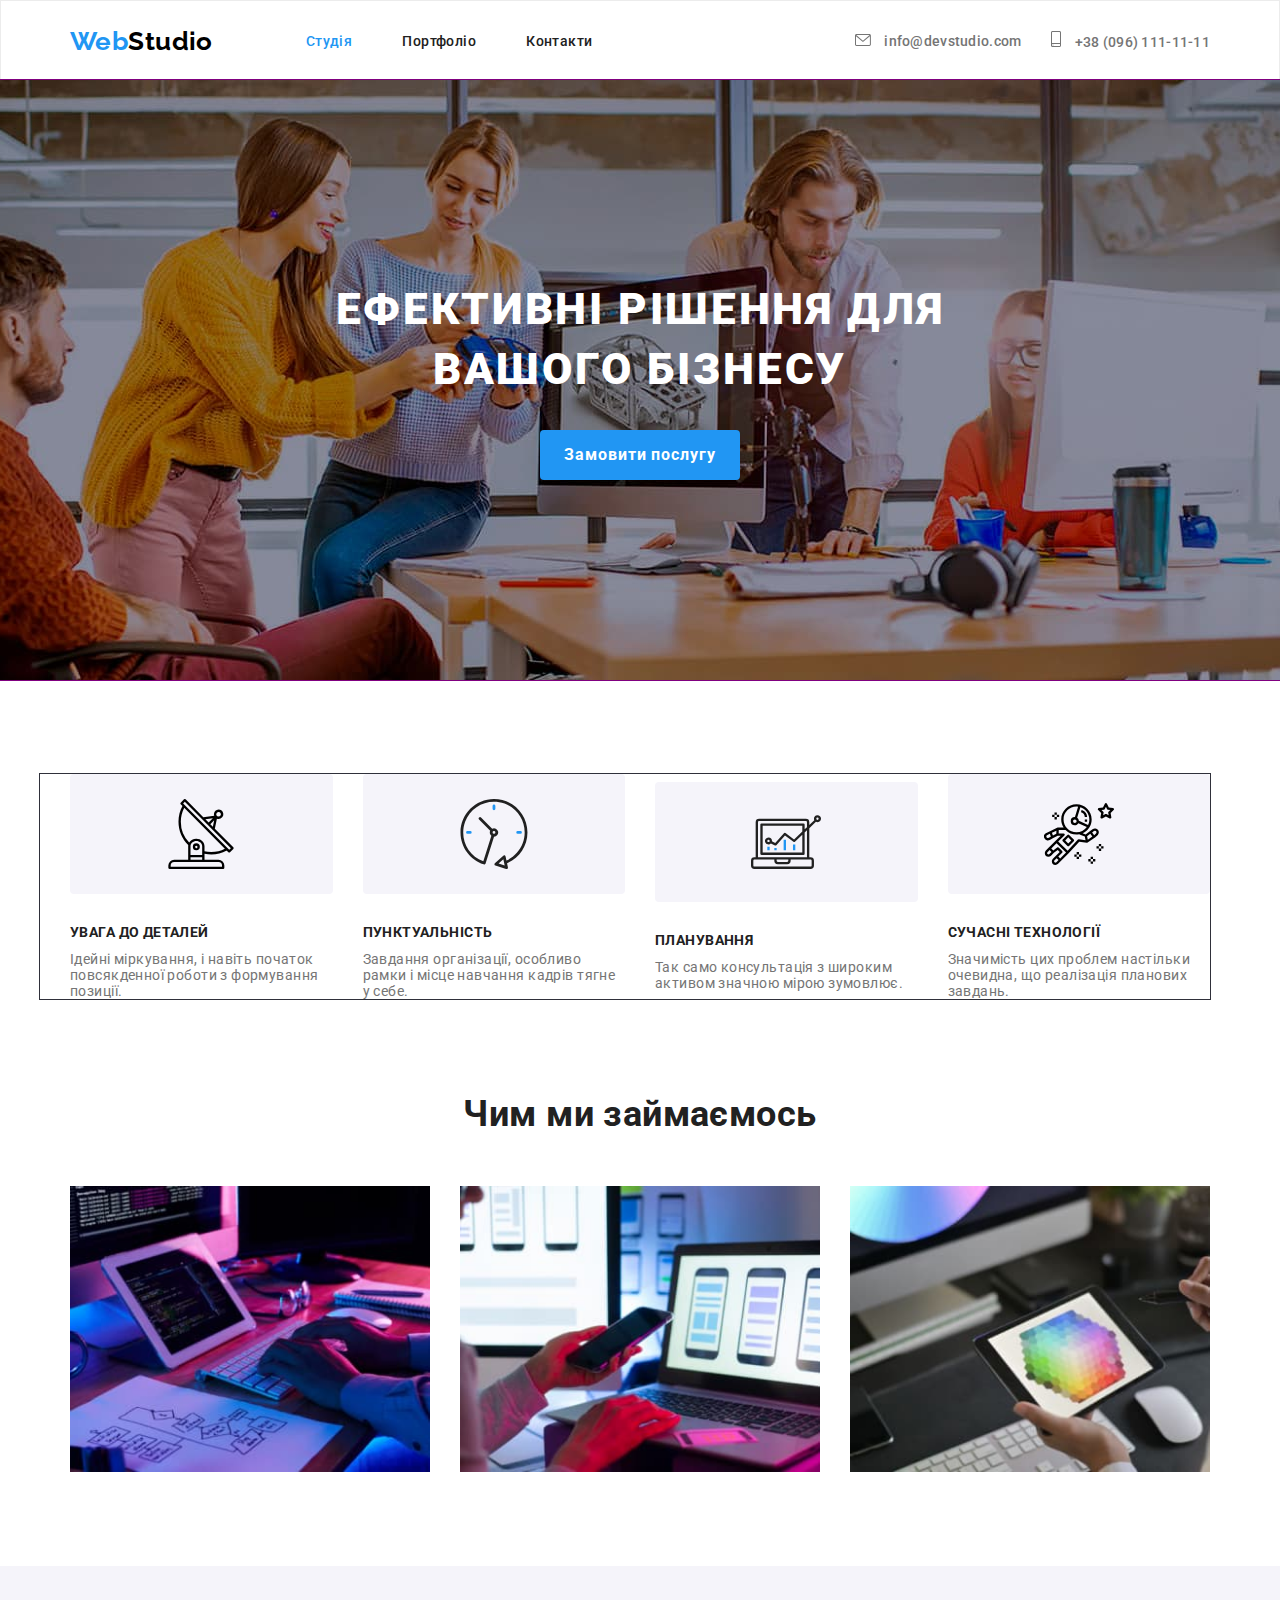
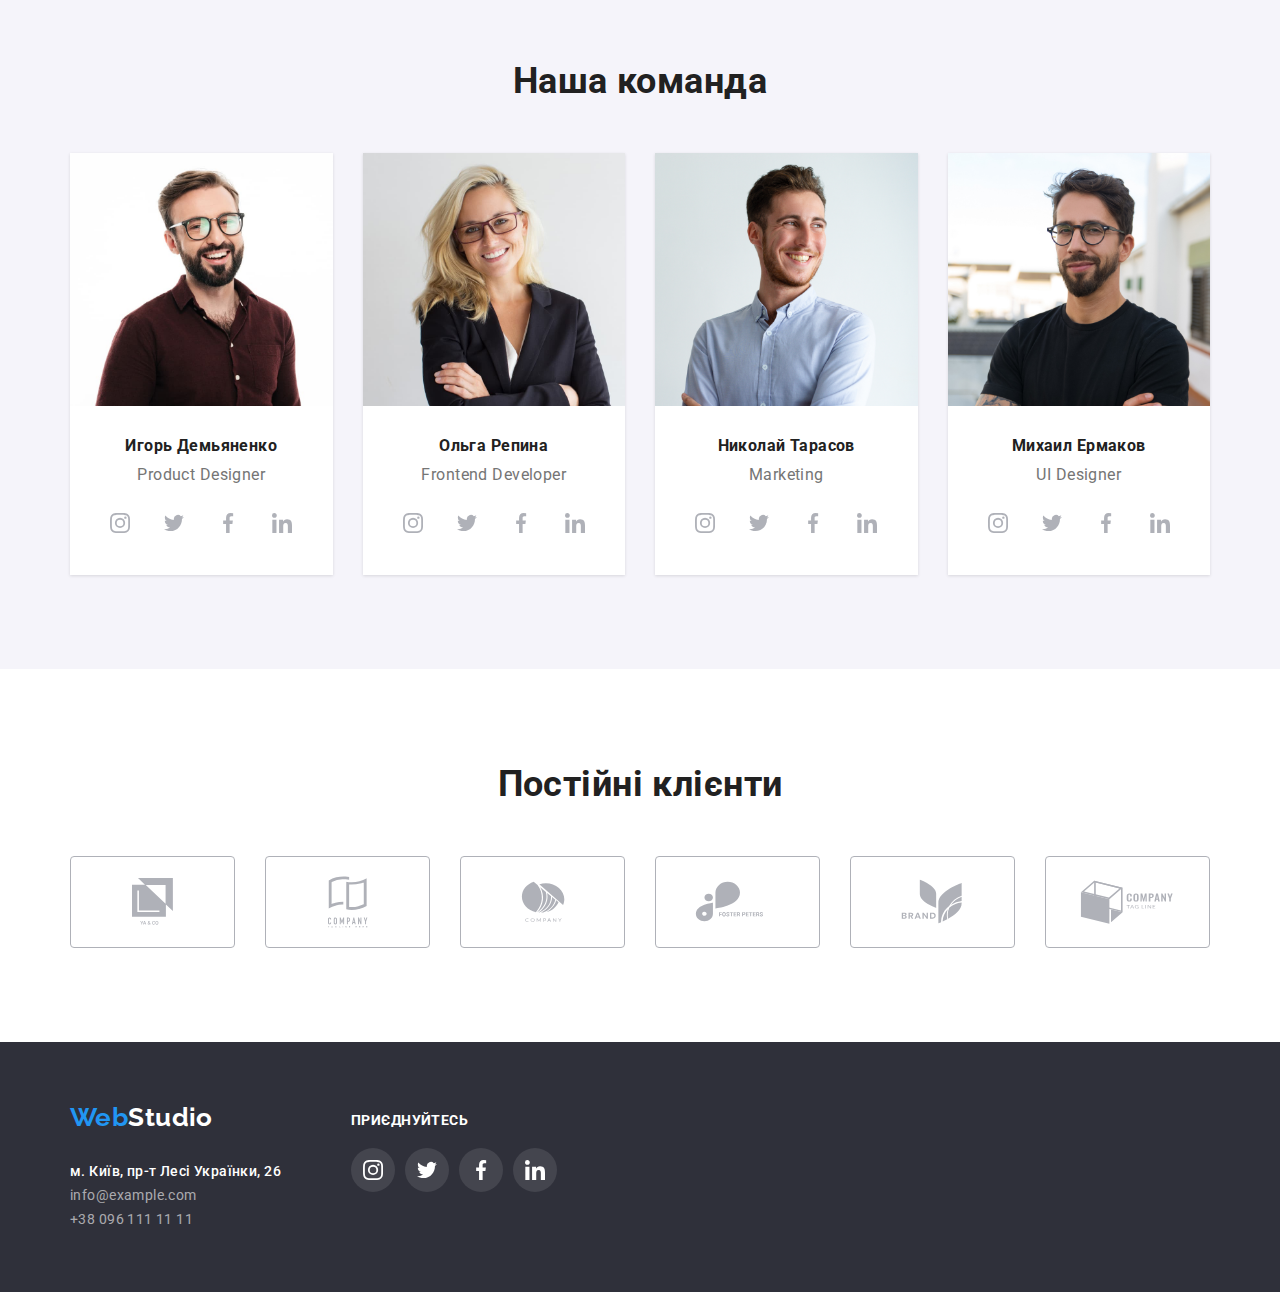
==== index.html @ e9e8ea47 "hover" ====
<!DOCTYPE html>
<html lang="ru">
  <head>
    <link
      rel="stylesheet"
      href="https://cdnjs.cloudflare.com/ajax/libs/modern-normalize/1.0.0/modern-normalize.min.css"
    />
    <link rel="preconnect" href="https://fonts.googleapis.com" />
    <link rel="preconnect" href="https://fonts.gstatic.com" crossorigin />
    <link
      href="https://fonts.googleapis.com/css2?family=Raleway:wght@700&family=Roboto:wght@400;500;700;900&display=swap"
      rel="stylesheet"
    />

    <meta charset="UTF-8" />

    <meta name="viewport" content="width=device-width, initial-scale=1.0" />
    <title>Homework 01</title>
    <link rel="stylesheet" href="./css/styles.css" />
  </head>

  <body class="body">
    <header class="header">
      <section class="container main-nav">
        <h1 class="visually-hidden">Main</h1>
        <div class="header-logo">
          <a href="https://google.com" class="header-logo-link-1"
            ><span class="logo">Web</span><span class="header-logo-link-1">Studio</span></a
          >
        </div>

        <nav class="header-nav">
          <ul class="header-list">
            <li class="header-list-item"><a href="" class="list-item current">Студія</a></li>
            <li class="header-list-item">
              <a href="./portfolio.html" class="list-item">Портфоліо</a>
            </li>
            <li class="header-list-item"><a href="#contacts" class="list-item">Контакти</a></li>
          </ul>
        </nav>

        <ul class="contacts-list">
          <li class="contacts-list-item">
            <a href="info@devstudio.com" class="mail-tel">
              <svg class="icon-envelope" width="16" height="12">
                <use href="./images/icons.svg#envelope"/>
              </svg>
              info@devstudio.com</a
            >
          </li>
          <li class="contacts-list-item">
            <a href="tel:+380961111111" class="mail-tel">
              <svg class="icon-smartphone" width="10" height="16">
                <use href="./images/icons.svg#smartphone"/>
              </svg>

              +38 (096) 111-11-11
            </a>
          </li>
        </ul>
      </section>
    </header>

    <main>
      <section class="section main overlay">
        <div class="container">
          <h1 class="tittle">Ефективні рішення для вашого бізнесу</h1>
          <button type="button" class="button">Замовити послугу</button>
        </div>
      </section>

      <section class="section features">
        <div class="container">
          <ul class="features-list">
            <li class="features-item">
              <div class="features-image">
                <svg class="icon-features" width="70" height="70">
                  <use href="./images/icons.svg#antenna" />
                </svg>
              </div>
              <h3 class="features-subtitle">Увага до деталей</h3>
              <p class="features-text">
                Ідейні міркування, і навіть початок повсякденної роботи з формування позиції.
              </p>
            </li>
            <li class="features-item">
              <div class="features-image">
                <svg class="icon-features" width="70" height="70">
                  <use href="./images/icons.svg#clock" />
                </svg>
              </div>
              <h3 class="features-subtitle">Пунктуальність</h3>
              <p class="features-text">
                Завдання організації, особливо рамки і місце навчання кадрів тягне у себе.
              </p>
            </li>
            <li class="features-item">
              <div class="features-image">
                <svg class="icon-features" width="70" height="70">
                  <use href="./images/icons.svg#diagram" />
                </svg>
              </div>
              <h3 class="features-subtitle">Планування</h3>
              <p class="features-text">
                Так само консультація з широким активом значною мірою зумовлює.
              </p>
            </li>
            <li class="features-item">
              <div class="features-image">
                <svg class="icon-features" width="70" height="70">
                  <use href="./images/icons.svg#astronaut" />
                </svg>
              </div>
              <h3 class="features-subtitle">Сучасні технології</h3>
              <p class="features-text">
                Значимість цих проблем настільки очевидна, що реалізація планових завдань.
              </p>
            </li>
          </ul>
        </div>
      </section>

    
      <section class="section about">
        <div class="container">
          <h2 class="about-title">Чим ми займаємось</h2>
          <ul class="about-list">
            <li class="about-list-item">
              <a href="https://www.pexels.com/photo/animals-sweet-cat-kitty-57416/">
                <img src="./images/photo1.jpg" alt="Печать на клавиатуре" width="370" />
              </a>
            </li>
            <li class="about-list-item">
              <a href="https://www.pexels.com/photo/animals-sweet-cat-kitty-57416/">
                <img src="./images/photo2.jpg" alt="Телефон в руках" width="370" />
              </a>
            </li>
            <li class="about-list-item">
              <a href="https://www.pexels.com/photo/animals-sweet-cat-kitty-57416/">
                <img src="./images/photo3.jpg" alt="Таблица оттенков в руках" width="370" />
              </a>
            </li>
          </ul>
        </div>
      </section>

      <section class="section team">
        <div class="container">
          <h2 class="team-title">Наша команда</h2>
          <ul class="team-list">
            <li class="team-item">
              <article class="team-card">
                <div class="team-thumb">
                  <img src="./images/team1.jpg" alt="Дизайнер" width="270" />
                </div>
                <div class="team-text-box">
                  <h3>Игорь Демьяненко</h3>
                  <p lang="en">Product Designer</p>
                </div>

                <div class="links">
                  <ul class="social-list">
                    <li class="social-list-item">
                      <a href="" class="icon-link">
                        <svg class="icon" width="20" height="20">
                          <use href="./images/icons.svg#instagram" />
                        </svg>
                      </a>
                    </li>

                    <li class="social-list-item">
                      <a href="" class="icon-link">
                        <svg class="icon" width="20" height="20">
                          <use href="./images/icons.svg#twitter" />
                        </svg>
                      </a>
                    </li>

                    <li class="social-list-item">
                      <a href="" class="icon-link">
                        <svg class="icon" width="20" height="20">
                          <use href="./images/icons.svg#facebook" />
                        </svg>
                      </a>
                    </li>

                    <li class="social-list-item">
                      <a href="" class="icon-link">
                        <svg class="icon" width="20" height="20">
                          <use href="./images/icons.svg#linkedin" />
                        </svg>
                      </a>
                    </li>
                  </ul>
                </div>
              </article>
            </li>
            <li class="team-item">
              <article class="team-card">
                <div class="team-thumb">
                  <img src="./images/team2.jpg" alt="Розработчик" width="270" />
                </div>
                <div class="team-text-box">
                  <h3>Ольга Репина</h3>
                  <p lang="en">Frontend Developer</p>
                </div>
                 <div class="links">
                  <ul class="social-list">
                    <li class="social-list-item">
                      <a href="" class="icon-link">
                        <svg class="icon" width="20" height="20">
                          <use href="./images/icons.svg#instagram" />
                        </svg>
                      </a>
                    </li>

                    <li class="social-list-item">
                      <a href="" class="icon-link">
                        <svg class="icon" width="20" height="20">
                          <use href="./images/icons.svg#twitter" />
                        </svg>
                      </a>
                    </li>

                    <li class="social-list-item">
                      <a href="" class="icon-link">
                        <svg class="icon" width="20" height="20">
                          <use href="./images/icons.svg#facebook" />
                        </svg>
                      </a>
                    </li>

                    <li class="social-list-item">
                      <a href="" class="icon-link">
                        <svg class="icon" width="20" height="20">
                          <use href="./images/icons.svg#linkedin" />
                        </svg>
                      </a>
                    </li>
                  </ul>
                </div>
              </article>
            </li>

            <li class="team-item">
              <article class="team-card">
                <div class="team-thumb">
                  <img src="./images/team3.jpg" alt="Маркетолог" width="270" />
                </div>
                <div class="team-text-box">
                  <h3>Николай Тарасов</h3>
                  <p lang="en">Marketing</p>
                </div>
                 <div class="links">
                  <ul class="social-list">
                    <li class="social-list-item">
                      <a href="" class="icon-link">
                        <svg class="icon" width="20" height="20">
                          <use href="./images/icons.svg#instagram" />
                        </svg>
                      </a>
                    </li>

                    <li class="social-list-item">
                      <a href="" class="icon-link">
                        <svg class="icon" width="20" height="20">
                          <use href="./images/icons.svg#twitter" />
                        </svg>
                      </a>
                    </li>

                    <li class="social-list-item">
                      <a href="" class="icon-link">
                        <svg class="icon" width="20" height="20">
                          <use href="./images/icons.svg#facebook" />
                        </svg>
                      </a>
                    </li>

                    <li class="social-list-item">
                      <a href="" class="icon-link">
                        <svg class="icon" width="20" height="20">
                          <use href="./images/icons.svg#linkedin" />
                        </svg>
                      </a>
                    </li>
                  </ul>
                </div>
              </article>
            </li>

            <li class="team-item">
              <article class="team-card">
                <div class="team-thumb">
                  <img src="./images/team4.jpg" alt="Дизайнер" width="270" />
                </div>
                <div class="team-text-box">
                  <h3>Михаил Ермаков</h3>
                  <p lang="en">UI Designer</p>
                </div>
               <div class="links">
                  <ul class="social-list">
                    <li class="social-list-item">
                      <a href="" class="icon-link">
                        <svg class="icon" width="20" height="20">
                          <use href="./images/icons.svg#instagram" />
                        </svg>
                      </a>
                    </li>

                    <li class="social-list-item">
                      <a href="" class="icon-link">
                        <svg class="icon" width="20" height="20">
                          <use href="./images/icons.svg#twitter" />
                        </svg>
                      </a>
                    </li>

                    <li class="social-list-item">
                      <a href="" class="icon-link">
                        <svg class="icon" width="20" height="20">
                          <use href="./images/icons.svg#facebook" />
                        </svg>
                      </a>
                    </li>

                    <li class="social-list-item">
                      <a href="" class="icon-link">
                        <svg class="icon" width="20" height="20">
                          <use href="./images/icons.svg#linkedin" />
                        </svg>
                      </a>
                    </li>
                  </ul>
                </div>
              </article>
            </li>
          </ul>
        </div>
      </section>

      <section class="section">
        <div class="container">
          <h4 class="clients-title">Постійні клієнти</h4>
          <ul class="clients-list">
            <li class="clients-item">
              <a href="" class="clients-link">
                <svg class="icon-clients" width="41" height="47">
                  <use href="./images/icons.svg#group1"/>
                </svg>
              </a>
            </li>

            <li class="clients-item">
              <a href="" class="clients-link">
                <svg class="icon-clients" width="40" height="52">
                  <use href="./images/icons.svg#group2" />
                </svg>
              </a>
            </li>
            <li class="clients-item">
              <a href="" class="clients-link">
                <svg class="icon-clients" width="44" height="41">
                  <use href="./images/icons.svg#group3"/>
                </svg>
              </a>
            </li>
            <li class="clients-item">
              <a href="" class="clients-link">
                <svg class="icon-clients" width="85" height="41">
                  <use href="./images/icons.svg#group4"/>
                </svg>
              </a>
            </li>
            <li class="clients-item">
              <a href="" class="clients-link">
                <svg class="icon-clients" width="62" height="45">
                  <use href="./images/icons.svg#group5" />
                </svg>
              </a>
            </li>
            <li class="clients-item">
              <a href="" class="clients-link">
                <svg class="icon-clients" width="94" height="44">
                  <use href="./images/icons.svg#group6"/>
                </svg>
              </a>
            </li>
          </ul>
        </div>
      </section>
    </main>

    <!------------------------------------ Footer ------------------------>
    <footer id="contacts" class="footer">
      <div class="container footer-section">
        <div class="logo-adress">
          <div class="footer-logo">
            <a href="https://google.com" class="footer-logo-link-1"
              ><span class="logo">Web</span><span class="footer-logo-link-1">Studio</span></a
            >
          </div>

          <address class="adress">
            <ul class="adress-list">
              <li>
                <a href="" class="adress-list-item-place">м. Київ, пр-т Лесі Українки, 26</a>
              </li>
              <li><a href="mailto:mango@mail.pig" class="adress-list-mail">info@example.com</a></li>
              <li><a href="tel:+1112223344" class="adress-list-tel">+38 096 111 11 11</a></li>
            </ul>
          </address>
        </div>

        <div class="footer-social-links">
          <p class="footer-subtitle">Приєднуйтесь</p>
          <ul class="footer-list">
            <li class="footer-list-item">
              <a href="" class="footer-icon-link">
                <svg class="footer-icon" width="20" height="20">
                  <use href="./images/icons.svg#instagram" />
                </svg>
              </a>
            </li>
            <li class="footer-list-item">
              <a href="" class="footer-icon-link">
                <svg class="footer-icon" width="20" height="20">
                  <use href="./images/icons.svg#twitter" />
                </svg>
              </a>
            </li>
            <li class="footer-list-item">
              <a href="" class="footer-icon-link">
                <svg class="footer-icon" width="20" height="20">
                  <use href="./images/icons.svg#facebook" />
                </svg>
              </a>
            </li>
            <li class="footer-list-item">
              <a href="" class="footer-icon-link">
                <svg class="footer-icon" width="20" height="20">
                  <use href="./images/icons.svg#linkedin"/>
                </svg>
              </a>
            </li>
          </ul>
        </div>
      </div>
    </footer>
     <script src="./js/modal.js"></script>
  </body>
</html>
---- css/styles.css ----
:root {
  --primary-text-color: rgb(33, 33, 33);
  --accent-color: rgba(33, 150, 243, 1);
  --icon-color: rgba(175, 177, 184, 1);
}

body {
  max-width: 1600px;
  font-family: 'Roboto', sans-serif;
  font-weight: 500;
  font-style: normal;
  font-size: 14px;
  color: var(--primary-text-color);
  background-color: rgba(255, 255, 255, 1);
  letter-spacing: 0.03em;
}

ul {
  list-style: none;
  padding-inline-start: 0px;
  margin-block-start: 0em;
  margin-block-end: 0em;
}

img {
  display: block; /* чтоб у картинки убрался маржин боттом */
  max-width: 100%; /* чтоб картинка не расширялась больше чем нужно */
}

h1,
h2,
h3,
h4,
p {
  margin: 0;
}

.visually-hidden {
  position: absolute;
  width: 1px;
  height: 1px;
  margin: -1px;
  border: 0;
  padding: 0;
  white-space: nowrap;
  clip-path: inset(100%);
  clip: rect(0 0 0 0);
  overflow: hidden;
}
/* Контейнер */

.container {
  margin: 0 auto; /*будет по центру */
  max-width: 1170px; /*ширина контейнера 1200 но отнимаем паддинги 15+15 (1200-30=1170) */
  padding-left: 15px;
  padding-right: 15px;
  /* padding: 15px делает репета и тогда ставит ширину видз 1200рх*/
}

.section {
  padding-top: 94px;
  padding-bottom: 94px;
}

/*шапка*/

.header {
  max-width: 100%;
  height: 80px;
  border: 1px solid rgba(236, 236, 236, 1);
}

/* main-nav */

.main-nav {
  display: flex;
  align-items: center;
}

.header-list {
  display: flex; /*ok */
  align-items: center;
  width: 281px;
  height: 16px;
  margin-left: 93px; /*ok*/
  margin-top: 32px;
  margin-bottom: 32px;
}

.header-list-item:not(:last-child) {
  margin-right: 50px;
}

.list-item {
  /* у строчных элементов не работает вертикальная геометрияЮ поэтому дисплей блок для ссылок делаем 
    тогда ссылка раздвигает ли и можно паддинг добавить , будет больше площадь куда нажать*/
  display: block;
  padding-top: 10px;
  padding-bottom: 10px;
  /* это необязательно */
  color: rgb(33, 33, 33);
  text-decoration: none;
}

.header-list .list-item.current {
  color: var(--accent-color);
}

.list-item:hover,
.header-list .list-item:focus {
  color: var(--accent-color);
}

.header-logo-link-1 {
  /* width: 145px;
    height: 31px; */
  font-family: 'Raleway', sans-serif;
  font-weight: 700;
  font-style: normal;
  font-size: 26px;
  line-height: 1.17;
  text-decoration: none;
  line-height: 1.17;
  text-decoration: none;
}
.logo {
  color: var(--accent-color);
  color: var(--accent-color);
}

.header-logo-link-1 {
  color: rgba(0, 0, 0, 1);
}

/*------------ICON ---------*/
/* .button{
  display: inline-block;
  align-items: center;
  padding: 10px, 10px;
  background-color: #882626;
  color: antiquewhite;
  text-decoration: none;
cursor: pointer;
}

.button > .icon{
  display: inline-block;
  width: 20px;
  height: 20px;
  margin-right: 10px;
  outline: 1px solid salmon;
  background-image: url(../images/photo1.jpg);
  background-size: contain;
}

.button::before{
  width: 20px;
  height: 20px;
  margin-right: 10px;
  outline: 1px solid salmon;
  background-color: #757575;
  color: aqua
  content: ""; obligatory
  background-image: url(../images/photo1.jpg);
  background-size: contain;


  .list-item::before{  
     display: block; чтоб сделать на всю ширину родителя
       height: 20px;
       content: ""; obligatory

  height: 20px;

}*/

.contacts-list {
  display: flex;
  margin-left: auto; /*прижимает вправо до концф контейнера*/
  align-items: center;
  font-size: 14px;
  font-weight: 500;
  line-height: 1.17;
  letter-spacing: 0.02em;
  text-align: left;
  gap: 30px;
}

.contacts-list-item {
  display: flex;
  text-decoration: none;
  color: rgba(117, 117, 117, 1);
}

.mail-tel {
  color: rgba(117, 117, 117, 1);
  text-decoration: none;
}

.icon-smartphone,
.icon-envelope {
  fill: currentColor;
  margin-right: 10px;
}

.mail-tel:hover,
.mail-tel:focus {
  color: var(--accent-color);
}

.icon-smartphone:hover,
.icon-smartphone:focus,
.icon-envelope:hover,
.icon-envelope:focus {
  fill: var(--accent-color);
}

/* Приклад ::before 
.tel::before {
  display: block;
  height: 16px;
  width: 10px;
  content: '';
  background-image: url(../images/smartphone.png);
  background-repeat: no-repeat;
} */

/*Перший блок*/

.main {
  padding-top: 200px;
  padding-bottom: 200px;
  background-color: rgba(47, 48, 58, 1);
}

.overlay {
  max-width: 1600px;
  min-height: 600px;
  outline: 1px solid purple;
  margin-left: auto;
  margin-right: auto;
  background-color: #c4c4c4;
  background-image: rgba(47, 48, 58, 0.4);
  background-image: linear-gradient(to right, rgba(0, 0, 0, 0, 5), rgba(0, 0, 0, 0, 5));
  background-image: url(../images/overlay.jpg);
  background-repeat: no-repeat;
  background-size: cover;
  background-position: center;
}

.tittle {
  width: 696px;
  margin: 0 auto;
  margin-block-start: 0px;
  margin-block-end: 0px;
  margin-bottom: 30px;
  font-size: 44px;
  font-weight: 900;
  text-align: center;
  line-height: 1.36;
  text-transform: uppercase;
  letter-spacing: 0.06em;
  color: rgba(255, 255, 255, 1);
  /* background-color: teal; */
}

.button {
  margin: 0 auto;
  display: block;
  min-width: 200px;
  height: 50px;
  font-family: inherit;
  font-size: 16px;
  line-height: 1.88;
  font-weight: 700;
  letter-spacing: 0.06em;
  background: var(--accent-color);
  color: rgba(255, 255, 255, 1);
  box-shadow: 0px 4px 4px 0px rgba(0, 0, 0, 0.15);
  border: 1px solid transparent;
  cursor: pointer;
  border-radius: 4px;
  /* add padding?
    transparent border not obligatory
    display inline block
    это у нас не ссылка поэтому не нужно инлайн и паддинг */
}

/* .button:hover,
button:focus {
  border-radius: 4px;
} */

/* ----------------------Features----------------------------*/
.icon-vector-ul {
  display: flex;
}

.icon-vector {
  background-color: #2f303a;
  width: 270px;
  height: 120px;
  margin-right: 30px;
  display: flex;
  align-items: center;
  justify-content: center;
}

.icon-svg {
  width: 100%;
  height: 100%;
}

.features {
  padding-bottom: 0;
}

.features-list {
  display: flex;
  flex-wrap: wrap;
  margin-left: -30px;
  justify-content: center;
  align-items: center;
  outline: 1px solid #2f303a;
}

.features-item {
  flex-basis: calc(100% / 4 - 30px);
  margin-left: 30px;
  height: 100%;
}

.features-image {
  background-color: rgba(245, 244, 250, 1);
  display: flex;
  width: 100%;
  height: 120px;
  border-radius: 4px;
  align-items: center;
  justify-content: center;
}

/* .image{
  display: block;
  width: 270px;
  height: 120px;
} */
/* 

/* .features-item::before {
  display: block;
  height: 120px;
  content: '';
  background-image: url(../images/antenna.png); */
/* background-size: contain; */
/* background-repeat: no-repeat;
  background-position: center;
  background-color: rgba(245, 244, 250, 1);
  border-radius: 4px;
}

.features-item:nth-child(2):before {
  /* можна через доп класс задавать свойства */
/* background-image: url(../images/clock.png);
}

.features-item:nth-child(3):before {
  background-image: url(../images/diagram.png);
}

.features-item:nth-child(4):before {
  background-image: url(../images/astronaut.png);
} */

.features-text {
  font-family: Roboto;
  font-size: 14px;
  font-weight: 400;
  color: rgba(117, 117, 117, 1);
}

.features-subtitle {
  margin-top: 30px;
  margin-bottom: 10px;
  font-family: Roboto;
  font-size: 14px;
  font-weight: 700;
  line-height: 1.2;
  text-transform: uppercase;
}

/*About*/

.about-title,
.team-title,
.clients-title {
  font-size: 36px;
  font-weight: 700;
  line-height: 1.2;
  text-align: center;
  margin: 0;
  margin-bottom: 50px;
}

.about-list {
  display: flex;
  flex-wrap: wrap;
  margin-left: -30px;
}

.about-list-item {
  flex-basis: calc(100% / 3 - 30px);
  margin-left: 30px;
}

/* Варіант: .about-list-item:not(:last-child) {
    margin-right: 30px;
  } */

/*-------------------------Team---------------------------*/

.team {
  background-color: #f5f4fa;
}

.team-list {
  margin: 0; /*reset */
  padding: 0;
  display: flex;
  flex-wrap: wrap;
  margin-left: -30px;
  margin-top: -30px;
}

.team-list > .team-item {
  margin: 0; /*reset */
  padding: 0;
  flex-basis: calc(100% / 4 - 30px);
  margin-left: 30px;
  margin-top: 30px;
  background-color: #ffffff;
  /* border-bottom: 1px solid rgba(238, 238, 238, 1);
  border-bottom-radius: 0px, 0px, 4px, 4px; */
  box-shadow: 0px 2px 1px 0px #00000033;
  box-shadow: 0px 1px 1px 0px #00000024;
  box-shadow: 0px 1px 3px 0px #0000001f;
}

.team-text-box {
  padding-top: 30px;
  padding-bottom: 16px;
}

.team-text-box > p {
  font-weight: 400;
  font-size: 16px;
  line-height: 1.2;
  text-align: center;
  color: #757575;
  margin-block-end: 0;
  margin-block-start: 0;
}

.team-text-box > h3 {
  /* padding-top: 30px; */
  margin-block-end: 0;
  margin-block-start: 0;
  margin-bottom: 10px;
  font-size: 16px;
  line-height: 1.2;
  text-align: center;
  color: #212121;
}

/* ---------------------Social icons____ */
.social-list {
  display: flex;
  justify-content: center;
  margin-bottom: 30px;
}

.social-list-item {
  width: 44px;
  height: 44px;
  display: flex;
  margin-left: 10px;
}

.social-list-item:nth-child(1) {
  margin-left: 0;
}

.icon-link {
  padding: 0;
  border: none;
  width: 100%;
  height: 100%;
  background-color: rgba(255, 255, 255, 1);
  color: rgba(
    175,
    177,
    184,
    1
  ); /*задаем цвет чтоб задать потом киррент колир тогда ховер будет легко поставить */
  border-radius: 50%;
  display: flex;
  justify-content: center;
  align-items: center;
}

.icon {
  fill: currentColor;
}

.icon-link:hover,
.icon-link:focus {
  background-color: var(--accent-color);
  color: rgba(255, 255, 255, 1);
}

/* -------------Clients-------------------------- */

.clients-list {
  display: flex;
  flex-wrap: wrap;
  justify-content: center;
  margin: 0;
  margin-right: -30px;
  margin-top: -30px;
}

.clients-item {
  margin: 0;
  flex-basis: calc(100% / 6 - 30px);
  margin-right: 30px;
  margin-top: 30px;
  height: 92px;
}

.clients-link {
  padding: 0;
  width: 100%;
  height: 100%;
  display: flex;
  justify-content: center;
  align-items: center;
  border: 1px solid var(--icon-color);
  border-radius: 4px;
  color: var(--icon-color);
}

.icon-clients {
  fill: currentColor;
}

.clients-link:hover,
.clients-link:focus {
  border: 1px solid var(--accent-color);
}

.clients-link:hover .icon-clients,
.clients-link:focus .icon-clients {
  fill: var(--accent-color);
}

/* ---------------Footer------------------ */

.footer {
  padding-top: 60px;
  padding-bottom: 60px;
  background: #2f303a;
}

.footer-section {
  display: flex;
}

.logo-adress {
  display: block;
}
.footer-logo {
  margin-bottom: 28px;
}

.footer-logo-link-1 {
  width: 145px;
  height: 31px;
  font-family: 'Raleway', sans-serif;
  font-weight: 700;
  font-style: normal;
  font-size: 26px;
  line-height: 1.17;
}
.logo {
  color: var(--accent-color);
}

.footer-logo-link-1 {
  color: #ffffff;
  text-decoration: none;
}

.adress-list {
  margin-top: 28px;
  line-height: 1.7;
  font-style: normal;
}

.adress-list-mail,
.adress-list-tel {
  font-weight: 400;
  line-height: 1.7;
  letter-spacing: 0.03em;
  text-align: left;
  text-decoration: none;
  color: rgb(255, 255, 255, 0.6);
}

.adress-list-mail {
  padding-bottom: 12px;
}

.adress-list-item-place {
  color: #ffffff;
  padding-bottom: 12px;
  text-decoration: none;
  gap: 12px;
}

/*--------footer-list -------------------------------*/

.footer-social-links {
  margin-top: 10px;
  margin-left: 70px;
}

.footer-list {
  display: flex;
  justify-content: center;
  margin: 0;
}
.footer-subtitle {
  margin-bottom: 20px;
  font-weight: 700;
  font-size: 14px;
  line-height: 1.17;
  text-transform: uppercase;
  color: rgba(255, 255, 255, 1);
}

.footer-list-item {
  display: flex;
  margin-left: 10px;
  width: 44px;
  height: 44px;
}

.footer-list-item:nth-child(1) {
  margin: 0;
}

.footer-icon-link {
  padding: 0;
  border: none;
  display: flex;
  width: 100%;
  height: 100%;
  background: rgba(255, 255, 255, 0.1);
  border-radius: 50%;
  justify-content: center;
  align-items: center;
  color: rgba(255, 255, 255, 1);
}

.footer-icon {
  fill: currentColor;
}

.footer-icon-link:hover,
.footer-icon-link:focus {
  background-color: var(--accent-color);
}

/*------------------------------------------------------------ Portfolio -------------------------------*/

/* Button section */
.button-list {
  display: flex;
  /* margin-top: 94px; */
  justify-content: center;
  gap: 8px;
  margin-bottom: 34px;
}

.button-list-item {
  height: 38px;
  border-radius: 4px;
  background: var(--accent-color);
  font-family: inherit;
  font-size: 16px;
  line-height: 1.63;
  text-align: center;
  letter-spacing: 0.03em;
  background-color: #f5f4fa;
  border: 1px solid rgba(238, 238, 238, 1);
  border-radius: 4px;
}

.button-list-item:hover,
.button-list-item:focus {
  background-color: var(--accent-color);
  color: rgba(255, 255, 255, 1);
}

/* Portfolio List Section */

.portfolio {
  border: 1px solid rgba(238, 238, 238, 1);
  /* margin-left: -30px; */
}

.card-set {
  margin: 0; /*reset */
  padding: 0;
  display: flex;
  flex-wrap: wrap;
  /* justify-content: space-between;  */
  /* margin-right: 0px; */
  margin-left: -30px;
  margin-top: -30px;
}

.card-set > .card-set-item {
  margin: 0; /*reset */
  padding: 0;
  flex-basis: calc(100% / 3 - 30px);
  /*тоже самое что и ширина , хотим 3 колонки чтоб всега было */
  margin-left: 30px;
  margin-top: 30px;
  border-bottom: 1px solid rgba(238, 238, 238, 1);
}

.card-thumb {
  position: relative;
}

.card-thumb::before {
  display: inline-block;
  position: absolute;
  content: '';
  width: 100%;
  height: 100%;
  background-color: rgba(33, 150, 243, 0.9);
  opacity: 0;
}

.card-thumb:hover::before {
  /*При ховере сюда возьми его бивор и примени стили */
  opacity: 1;
  cursor: pointer;
}

.text-description {
  position: absolute;
  top: 50%;
  left: 50%;
  transform: translate(-50%, -50%);
  color: #ffffff;
  /* outline: 2px solid sandybrown; */
  opacity: 0;
  font-size: 18px;
  width: 322px;
  line-height: 1.56;
  font-weight: 400;
}

.card-thumb:hover .text-description {
  opacity: 1;
}
/* .card-set-item:hover .card-thumb{
    /* position: absolute; */

/* top: 50%;
    left:50%;
    transform: translate(-50%, -50%);} */

.text-box {
  padding-top: 20px;
  padding-bottom: 20px;
  padding-left: 24px;
  padding-right: 24px;
}

.portfolio-title {
  margin-block-end: 0;
  margin-block-start: 0;
  font-size: 18px;
  font-weight: 700;
  line-height: 2;
  letter-spacing: 0.06em;
  text-align: left;
}

.portfolio-text {
  margin-block-end: 0;
  margin-block-start: 0;
  margin-top: 4px;
  font-size: 16px;
  font-weight: 400;
  line-height: 1.88;
  text-align: left;
  color: rgba(117, 117, 117, 1);
}
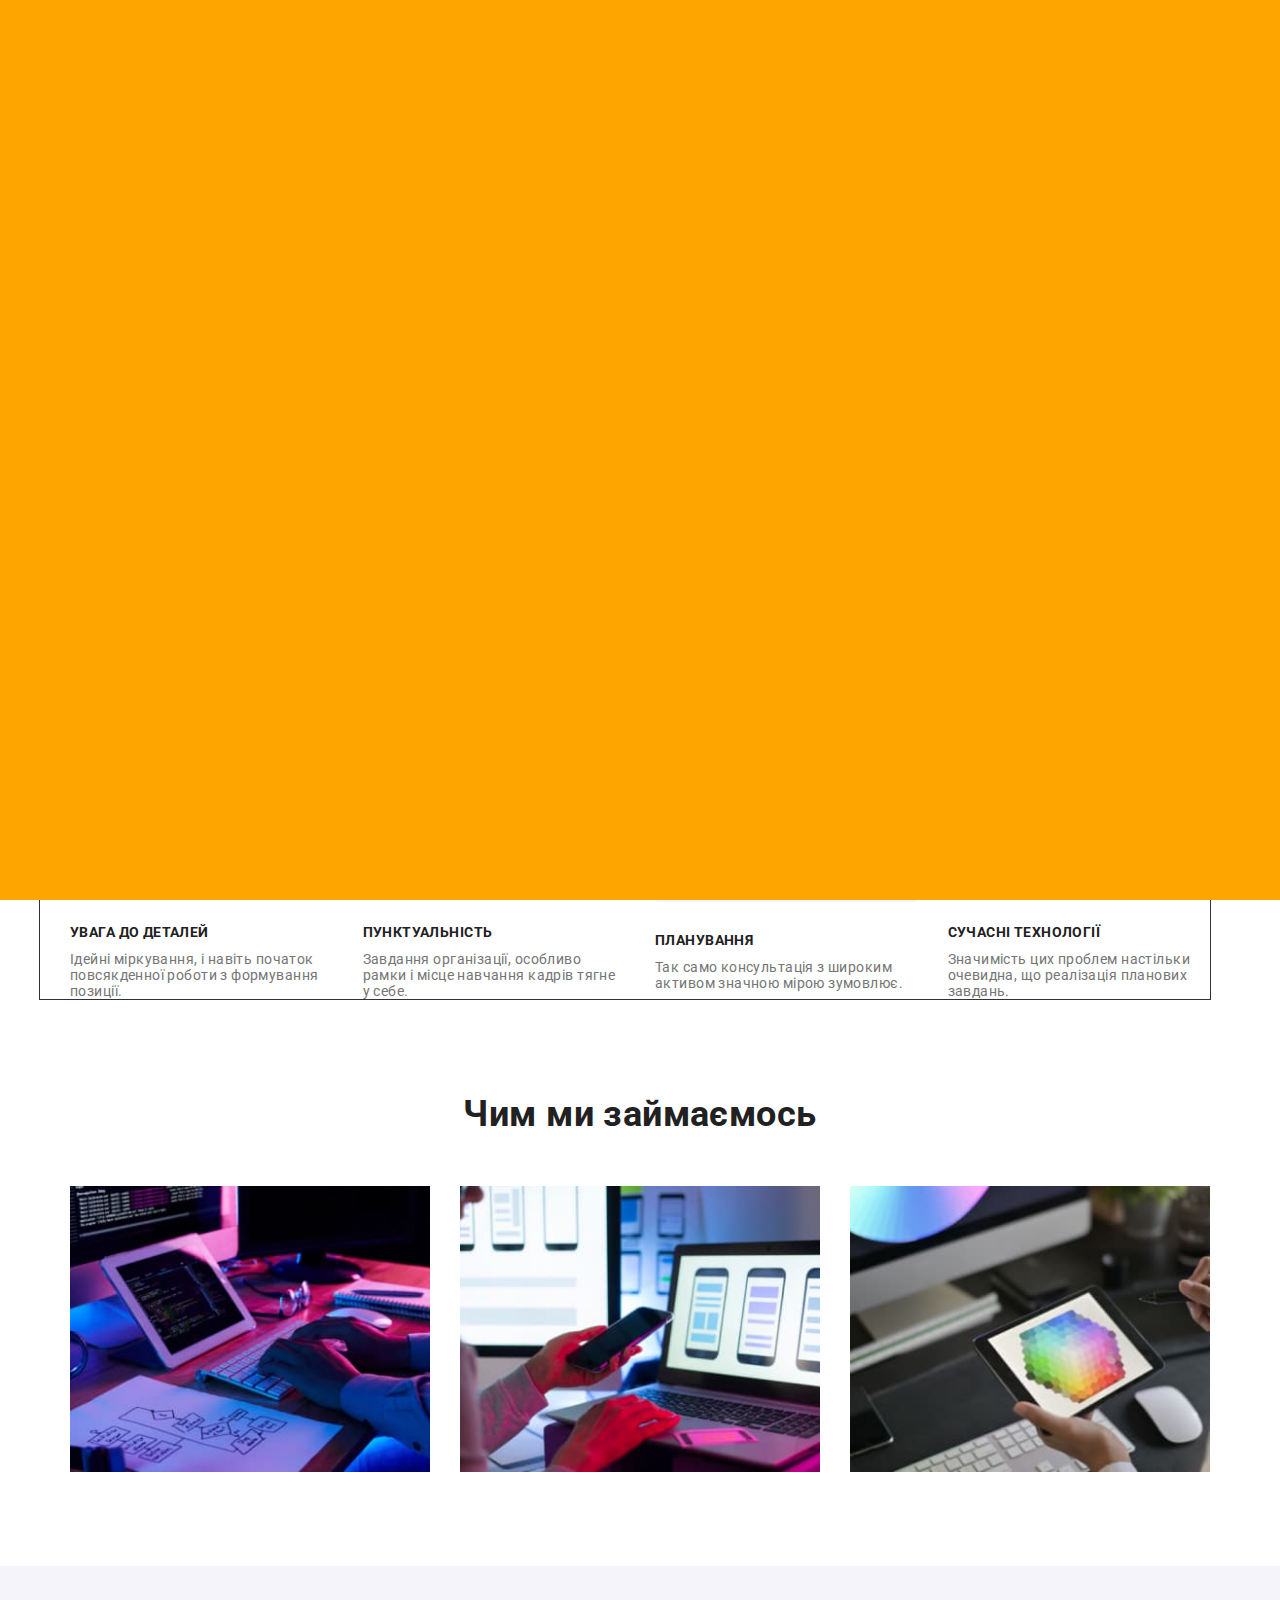
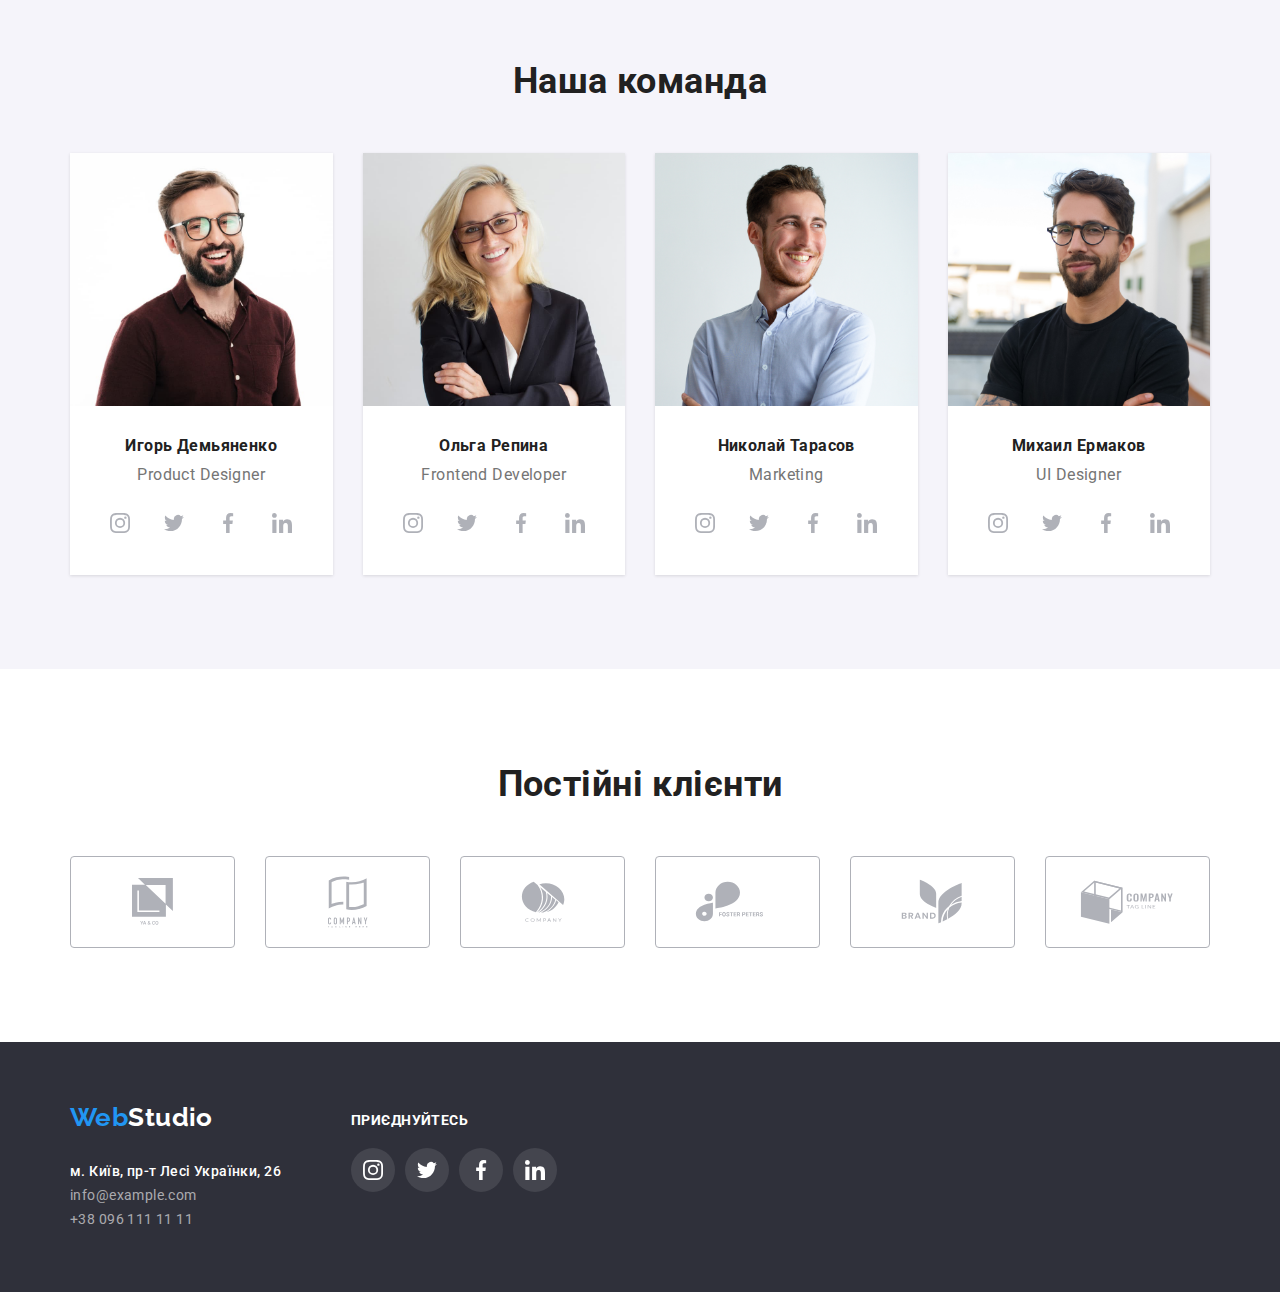
==== commit 23837a3d: "modal" ====
--- a/index.html
+++ b/index.html
@@ -66,6 +66,7 @@
         <div class="container">
           <h1 class="tittle">Ефективні рішення для вашого бізнесу</h1>
           <button type="button" class="button">Замовити послугу</button>
+          <div class="backdrop"></div>
         </div>
       </section>
 
@@ -129,16 +130,20 @@
               <a href="https://www.pexels.com/photo/animals-sweet-cat-kitty-57416/">
                 <img src="./images/photo1.jpg" alt="Печать на клавиатуре" width="370" />
               </a>
+
+              <label class="label">Десктопні додатки</label>
             </li>
             <li class="about-list-item">
               <a href="https://www.pexels.com/photo/animals-sweet-cat-kitty-57416/">
                 <img src="./images/photo2.jpg" alt="Телефон в руках" width="370" />
               </a>
+              <label class="label">Мобільні додатки</label>
             </li>
             <li class="about-list-item">
               <a href="https://www.pexels.com/photo/animals-sweet-cat-kitty-57416/">
                 <img src="./images/photo3.jpg" alt="Таблица оттенков в руках" width="370" />
-              </a>
+                              </a>
+                              <label class="label">Дизайнерські рішення</label>
             </li>
           </ul>
         </div>
--- a/css/styles.css
+++ b/css/styles.css
@@ -85,11 +85,15 @@
   margin-left: 93px; /*ok*/
   margin-top: 32px;
   margin-bottom: 32px;
+
 }
 
 .header-list-item:not(:last-child) {
   margin-right: 50px;
 }
+
+.header-list-item{
+  position: relative;}  
 
 .list-item {
   /* у строчных элементов не работает вертикальная геометрияЮ поэтому дисплей блок для ссылок делаем 
@@ -101,6 +105,24 @@
   color: rgb(33, 33, 33);
   text-decoration: none;
 }
+
+.list-item::after{
+  display: block;
+  position: absolute;
+  content: "";
+  width: 100%;
+  height: 4px;
+  background-color: var(--accent-color);
+  border-radius: 4px;
+  bottom: 0;
+  opacity: 0;
+  }
+
+  .list-item:hover::after{
+
+      opacity: 1;
+  }
+
 
 .header-list .list-item.current {
   color: var(--accent-color);
@@ -291,6 +313,17 @@
   border-radius: 4px;
 } */
 
+
+.backdrop{
+  position:fixed;
+top: 0;
+left: 0;
+width: 100%;
+height: 100%;
+background-color: orange;
+}
+
+
 /* ----------------------Features----------------------------*/
 .icon-vector-ul {
   display: flex;
@@ -411,7 +444,42 @@
 .about-list-item {
   flex-basis: calc(100% / 3 - 30px);
   margin-left: 30px;
-}
+    position: relative;
+}
+
+.about-list-item::before {
+  display: inline-block;
+  position: absolute;
+  content: '';
+  width: 100%;
+  height: 70px;
+  background-color: rgba(47, 48, 58, 0.8);
+  bottom: 0;
+  opacity: 0;
+}
+.about-list-item:hover::before {
+  opacity: 1;
+}
+
+.label{
+
+position: absolute;
+display: flex;
+font-size: 14px;
+font-weight: 700;
+line-height: 1.17;
+text-transform: uppercase;
+text-align: center;
+color: rgba(255, 255, 255, 1);
+
+bottom: 27px;
+opacity: 0;
+}
+
+.about-list-item:hover .label{
+opacity: 1;
+}
+
 
 /* Варіант: .about-list-item:not(:last-child) {
     margin-right: 30px;
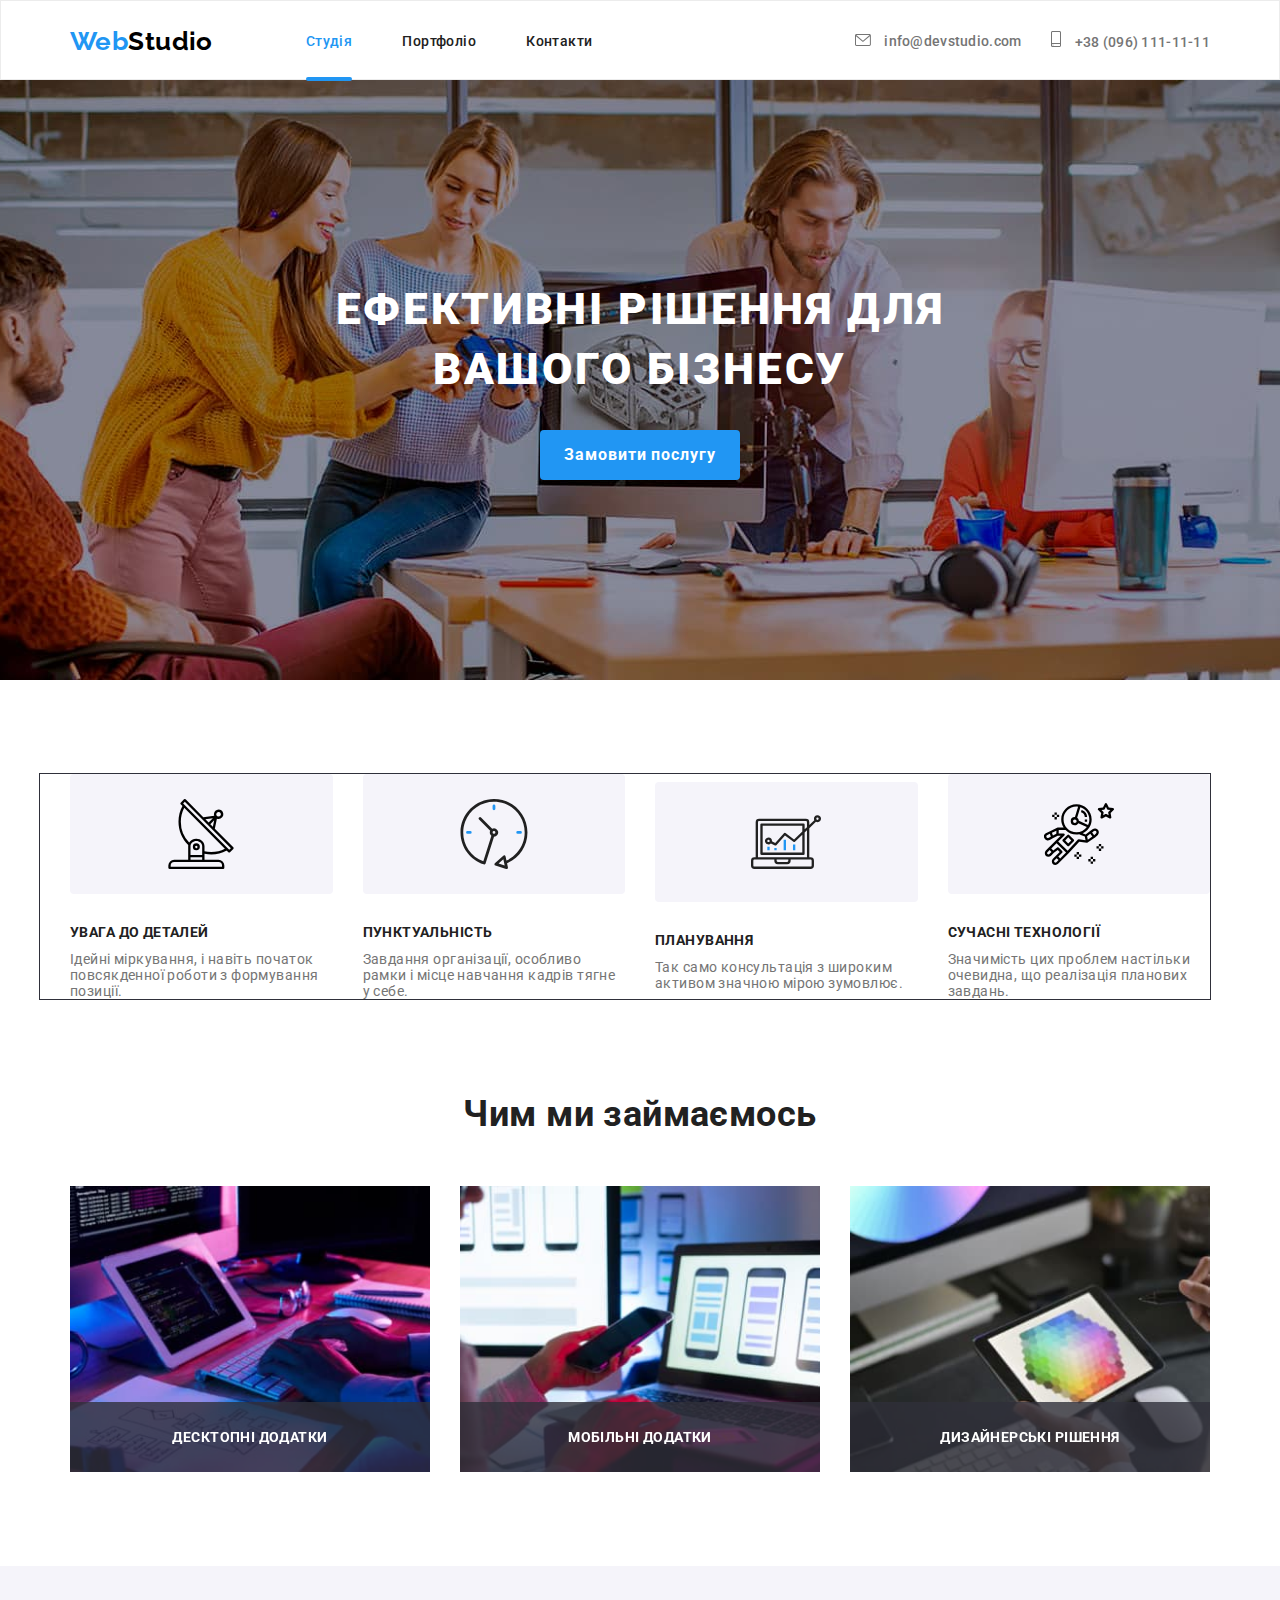
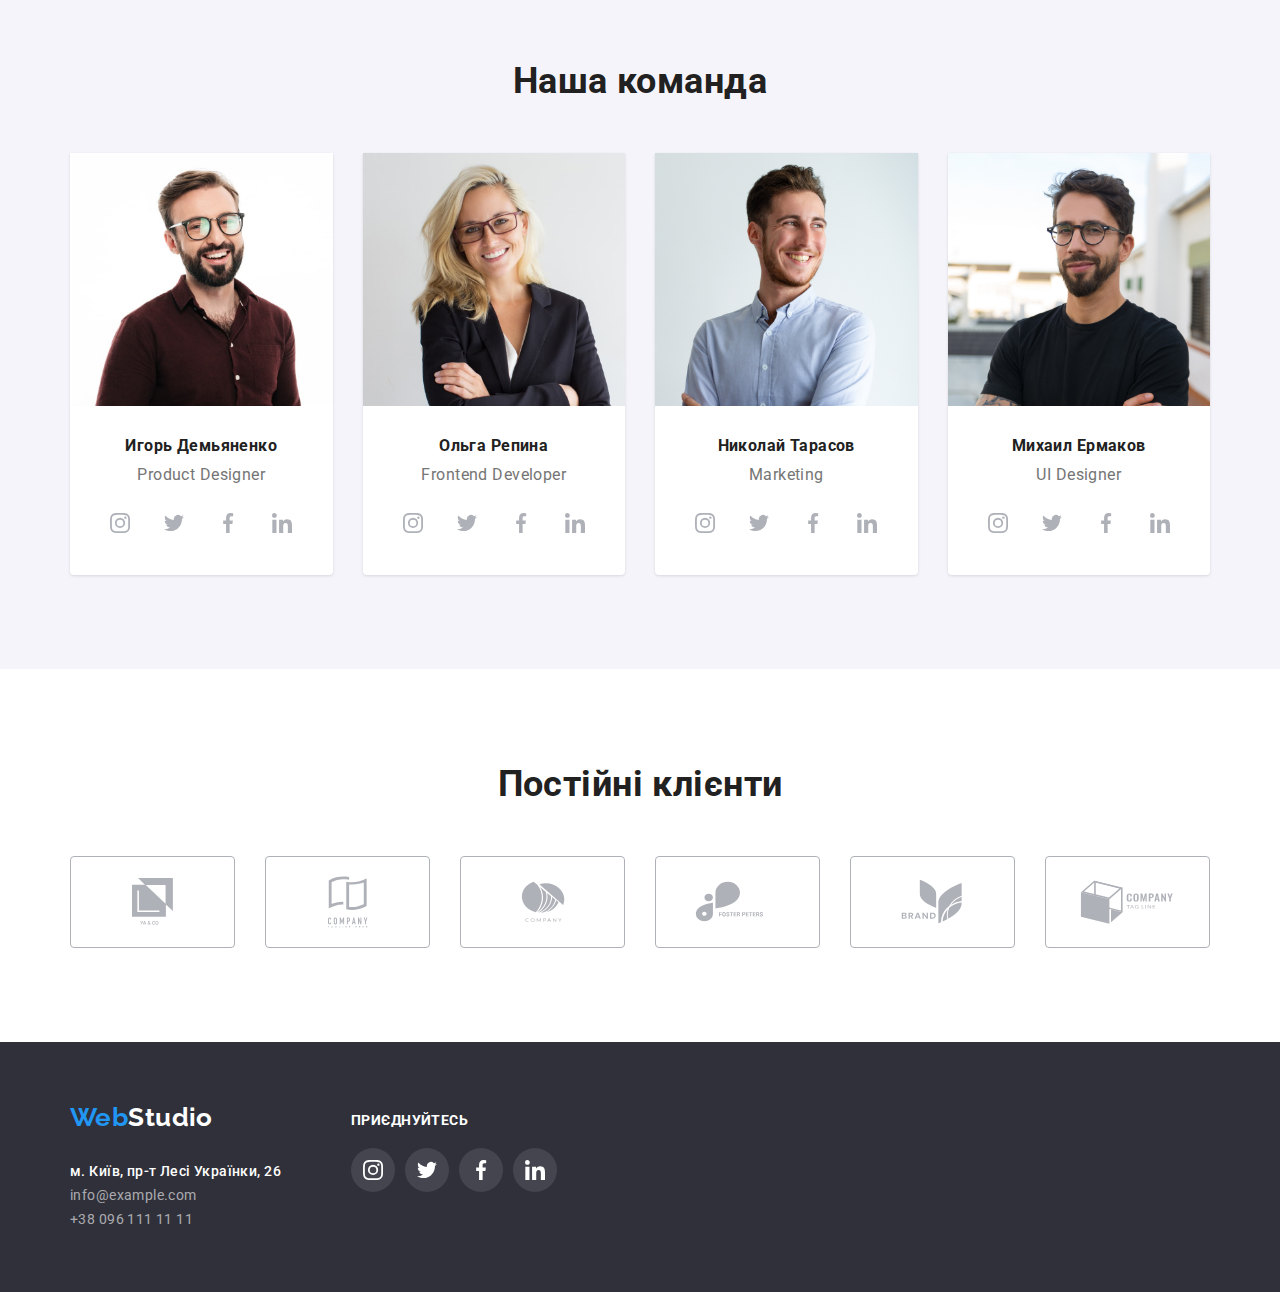
==== commit 128b0c21: "overlay" ====
--- a/index.html
+++ b/index.html
@@ -65,8 +65,13 @@
       <section class="section main overlay">
         <div class="container">
           <h1 class="tittle">Ефективні рішення для вашого бізнесу</h1>
-          <button type="button" class="button">Замовити послугу</button>
-          <div class="backdrop"></div>
+          <button data-modal-open type="button" class="button">Замовити послугу</button>
+          <div class="backdrop is-hidden" data-modal>
+            <div class="modal">
+              <!-- <p>teeeext</p> -->
+              <button data-modal-close>Close</button>
+            </div>
+          </div>
         </div>
       </section>
 
@@ -130,20 +135,21 @@
               <a href="https://www.pexels.com/photo/animals-sweet-cat-kitty-57416/">
                 <img src="./images/photo1.jpg" alt="Печать на клавиатуре" width="370" />
               </a>
-
-              <label class="label">Десктопні додатки</label>
+    <div class="label-item">
+              <label class="label">Десктопні додатки</label></div>
             </li>
             <li class="about-list-item">
               <a href="https://www.pexels.com/photo/animals-sweet-cat-kitty-57416/">
                 <img src="./images/photo2.jpg" alt="Телефон в руках" width="370" />
               </a>
-              <label class="label">Мобільні додатки</label>
+              <div class="label-item">
+              <label class="label">Мобільні додатки</label></div>
             </li>
             <li class="about-list-item">
               <a href="https://www.pexels.com/photo/animals-sweet-cat-kitty-57416/">
                 <img src="./images/photo3.jpg" alt="Таблица оттенков в руках" width="370" />
                               </a>
-                              <label class="label">Дизайнерські рішення</label>
+                               <div class="label-item"><label class="label">Дизайнерські рішення</label></div>
             </li>
           </ul>
         </div>
--- a/css/styles.css
+++ b/css/styles.css
@@ -85,44 +85,38 @@
   margin-left: 93px; /*ok*/
   margin-top: 32px;
   margin-bottom: 32px;
-
 }
 
 .header-list-item:not(:last-child) {
   margin-right: 50px;
 }
 
-.header-list-item{
-  position: relative;}  
+.header-list-item {
+  position: relative;
+}
 
 .list-item {
   /* у строчных элементов не работает вертикальная геометрияЮ поэтому дисплей блок для ссылок делаем 
     тогда ссылка раздвигает ли и можно паддинг добавить , будет больше площадь куда нажать*/
   display: block;
-  padding-top: 10px;
-  padding-bottom: 10px;
+  padding-top: 32px;
+  padding-bottom: 32px;
   /* это необязательно */
   color: rgb(33, 33, 33);
   text-decoration: none;
 }
 
-.list-item::after{
+.list-item.current::after {
   display: block;
   position: absolute;
-  content: "";
+  content: '';
   width: 100%;
   height: 4px;
   background-color: var(--accent-color);
   border-radius: 4px;
+  left: 0;
   bottom: 0;
-  opacity: 0;
-  }
-
-  .list-item:hover::after{
-
-      opacity: 1;
-  }
-
+}
 
 .header-list .list-item.current {
   color: var(--accent-color);
@@ -210,6 +204,7 @@
 
 .contacts-list-item {
   display: flex;
+  justify-content: baseline;
   text-decoration: none;
   color: rgba(117, 117, 117, 1);
 }
@@ -258,13 +253,12 @@
 .overlay {
   max-width: 1600px;
   min-height: 600px;
-  outline: 1px solid purple;
   margin-left: auto;
   margin-right: auto;
-  background-color: #c4c4c4;
+  background-color: rgba(196, 196, 196, 1);
+  background-image: url(../images/overlay.jpg);
   background-image: rgba(47, 48, 58, 0.4);
   background-image: linear-gradient(to right, rgba(0, 0, 0, 0, 5), rgba(0, 0, 0, 0, 5));
-  background-image: url(../images/overlay.jpg);
   background-repeat: no-repeat;
   background-size: cover;
   background-position: center;
@@ -313,16 +307,39 @@
   border-radius: 4px;
 } */
 
-
-.backdrop{
-  position:fixed;
-top: 0;
-left: 0;
-width: 100%;
-height: 100%;
-background-color: orange;
-}
-
+/* ----------------------Modal----------------------------*/
+
+.backdrop {
+  position: fixed;
+  top: 0;
+  left: 0;
+  width: 100%;
+  height: 100%;
+  background-color: rgba(0, 0, 0, 0.2);
+  opacity: 1;
+  transition: opacity 250ms cubic-bezier(0.4, 0, 0.2, 1);
+}
+
+.backdrop.is-hidden {
+  opacity: 0;
+  pointer-events: none; /*при таком классе на єлемент не действуют никакие собітия */
+}
+
+.backdrop.is-hidden .modal {
+  transform: translate(-50%, -50%) scale(0.9); /*стилі для схованої модалки */
+}
+.modal {
+  position: absolute;
+  top: 50%;
+  left: 50%;
+  transform: translate(-50%, -50%) scale(1); /*властивість була перебита тому через пробіл записуємо */
+  min-width: 528px;
+  min-height: 581px;
+  padding: 15px;
+  background-color: rgba(255, 255, 255, 1);
+  /* transform: scale(1); */
+  transition: transform 250ms cubic-bezier(0.4, 0, 0.2, 1);
+}
 
 /* ----------------------Features----------------------------*/
 .icon-vector-ul {
@@ -444,42 +461,37 @@
 .about-list-item {
   flex-basis: calc(100% / 3 - 30px);
   margin-left: 30px;
-    position: relative;
-}
-
-.about-list-item::before {
+  position: relative;
+}
+
+.about-list-item::after {
   display: inline-block;
+  content: '';
   position: absolute;
-  content: '';
   width: 100%;
   height: 70px;
   background-color: rgba(47, 48, 58, 0.8);
+  left: 0;
   bottom: 0;
-  opacity: 0;
-}
-.about-list-item:hover::before {
-  opacity: 1;
-}
-
-.label{
-
-position: absolute;
-display: flex;
-font-size: 14px;
-font-weight: 700;
-line-height: 1.17;
-text-transform: uppercase;
-text-align: center;
-color: rgba(255, 255, 255, 1);
-
-bottom: 27px;
-opacity: 0;
-}
-
-.about-list-item:hover .label{
-opacity: 1;
-}
-
+}
+.label-item {
+  position: relative;
+  display: flex;
+  justify-content: center;
+}
+.label {
+  position: absolute;
+  display: flex;
+  font-size: 14px;
+  font-weight: 700;
+  line-height: 1.17;
+  text-transform: uppercase;
+  text-align: center;
+  color: rgba(255, 255, 255, 1);
+  bottom: 27px;
+  z-index: 1;
+  /* transform: translate(-50%,-50%); */
+}
 
 /* Варіант: .about-list-item:not(:last-child) {
     margin-right: 30px;
@@ -500,15 +512,14 @@
   margin-top: -30px;
 }
 
-.team-list > .team-item {
+.team-item {
   margin: 0; /*reset */
   padding: 0;
   flex-basis: calc(100% / 4 - 30px);
   margin-left: 30px;
   margin-top: 30px;
   background-color: #ffffff;
-  /* border-bottom: 1px solid rgba(238, 238, 238, 1);
-  border-bottom-radius: 0px, 0px, 4px, 4px; */
+  border-radius: 0px 0px 4px 4px;
   box-shadow: 0px 2px 1px 0px #00000033;
   box-shadow: 0px 1px 1px 0px #00000024;
   box-shadow: 0px 1px 3px 0px #0000001f;
@@ -798,7 +809,7 @@
   margin-top: -30px;
 }
 
-.card-set > .card-set-item {
+.card-set-item {
   margin: 0; /*reset */
   padding: 0;
   flex-basis: calc(100% / 3 - 30px);
@@ -807,9 +818,23 @@
   margin-top: 30px;
   border-bottom: 1px solid rgba(238, 238, 238, 1);
 }
+.card {
+  width: 100%;
+  margin-left: auto;
+  margin-right: auto;
+  overflow: hidden;
+  cursor: pointer;
+}
 
 .card-thumb {
   position: relative;
+  overflow: hidden;
+}
+
+.card-thumb:hover {
+  box-shadow: 1px 4px 6px 0px rgba(0, 0, 0, 0.16);
+  box-shadow: 0px 4px 4px 0px rgba(0, 0, 0, 0.06);
+  box-shadow: 0px 1px 1px 0px rgba(0, 0, 0, 0.12);
 }
 
 .card-thumb::before {
@@ -818,21 +843,28 @@
   content: '';
   width: 100%;
   height: 100%;
+  top: 0;
+  left: 0;
   background-color: rgba(33, 150, 243, 0.9);
   opacity: 0;
-}
-
-.card-thumb:hover::before {
+  transform: translateY(100%);
+  transition: transform 250ms cubic-bezier(0.4, 0, 0.2, 1);
+}
+
+.card:hover .card-thumb::before {
   /*При ховере сюда возьми его бивор и примени стили */
   opacity: 1;
-  cursor: pointer;
+}
+
+.card:hover .card-thumb::before {
+  transform: translateY(0);
 }
 
 .text-description {
   position: absolute;
-  top: 50%;
-  left: 50%;
-  transform: translate(-50%, -50%);
+  top: 0;
+  left: 0;
+  transform: translate(-50%, -50%) translateY(100%);
   color: #ffffff;
   /* outline: 2px solid sandybrown; */
   opacity: 0;
@@ -840,17 +872,13 @@
   width: 322px;
   line-height: 1.56;
   font-weight: 400;
-}
-
-.card-thumb:hover .text-description {
+  transition: transform 250ms cubic-bezier(0.4, 0, 0.2, 1);
+}
+
+.card:hover .text-description {
   opacity: 1;
-}
-/* .card-set-item:hover .card-thumb{
-    /* position: absolute; */
-
-/* top: 50%;
-    left:50%;
-    transform: translate(-50%, -50%);} */
+  transform: translate(-50%, -50%) translateY(0);
+}
 
 .text-box {
   padding-top: 20px;
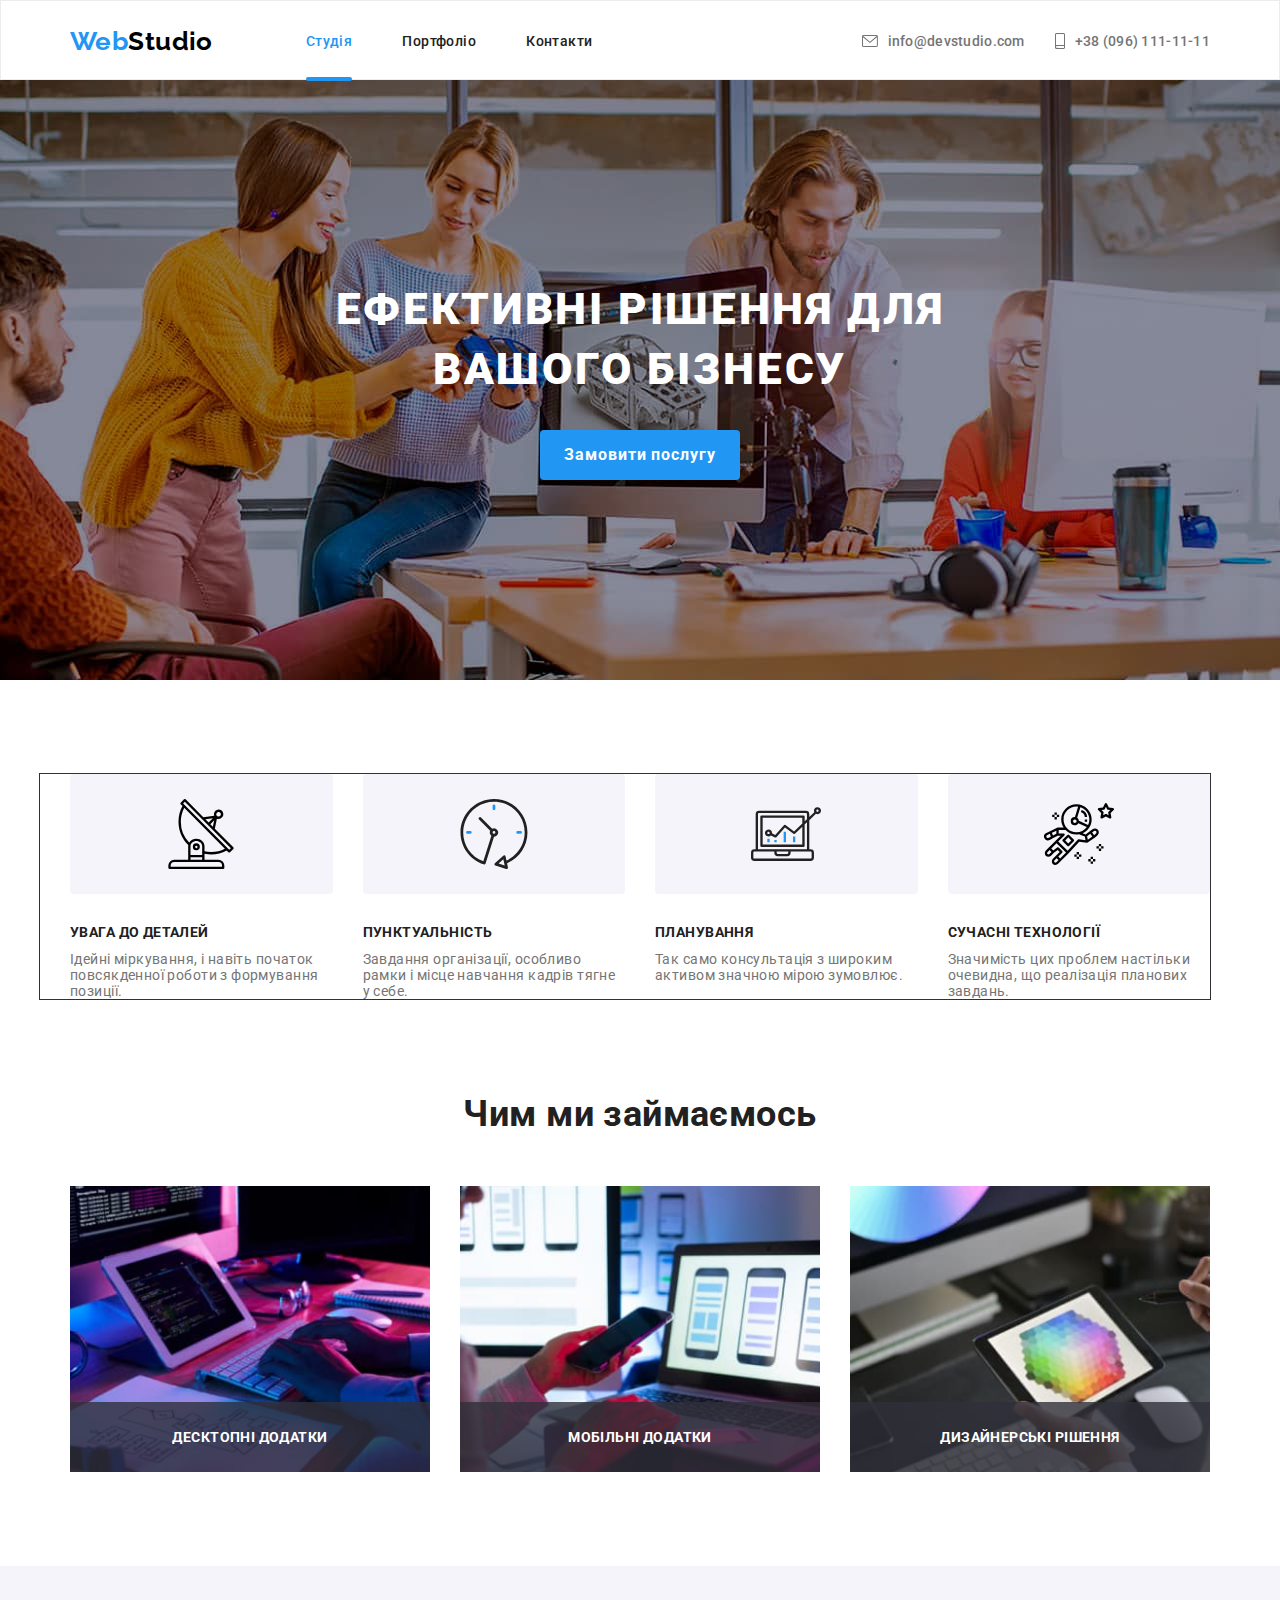
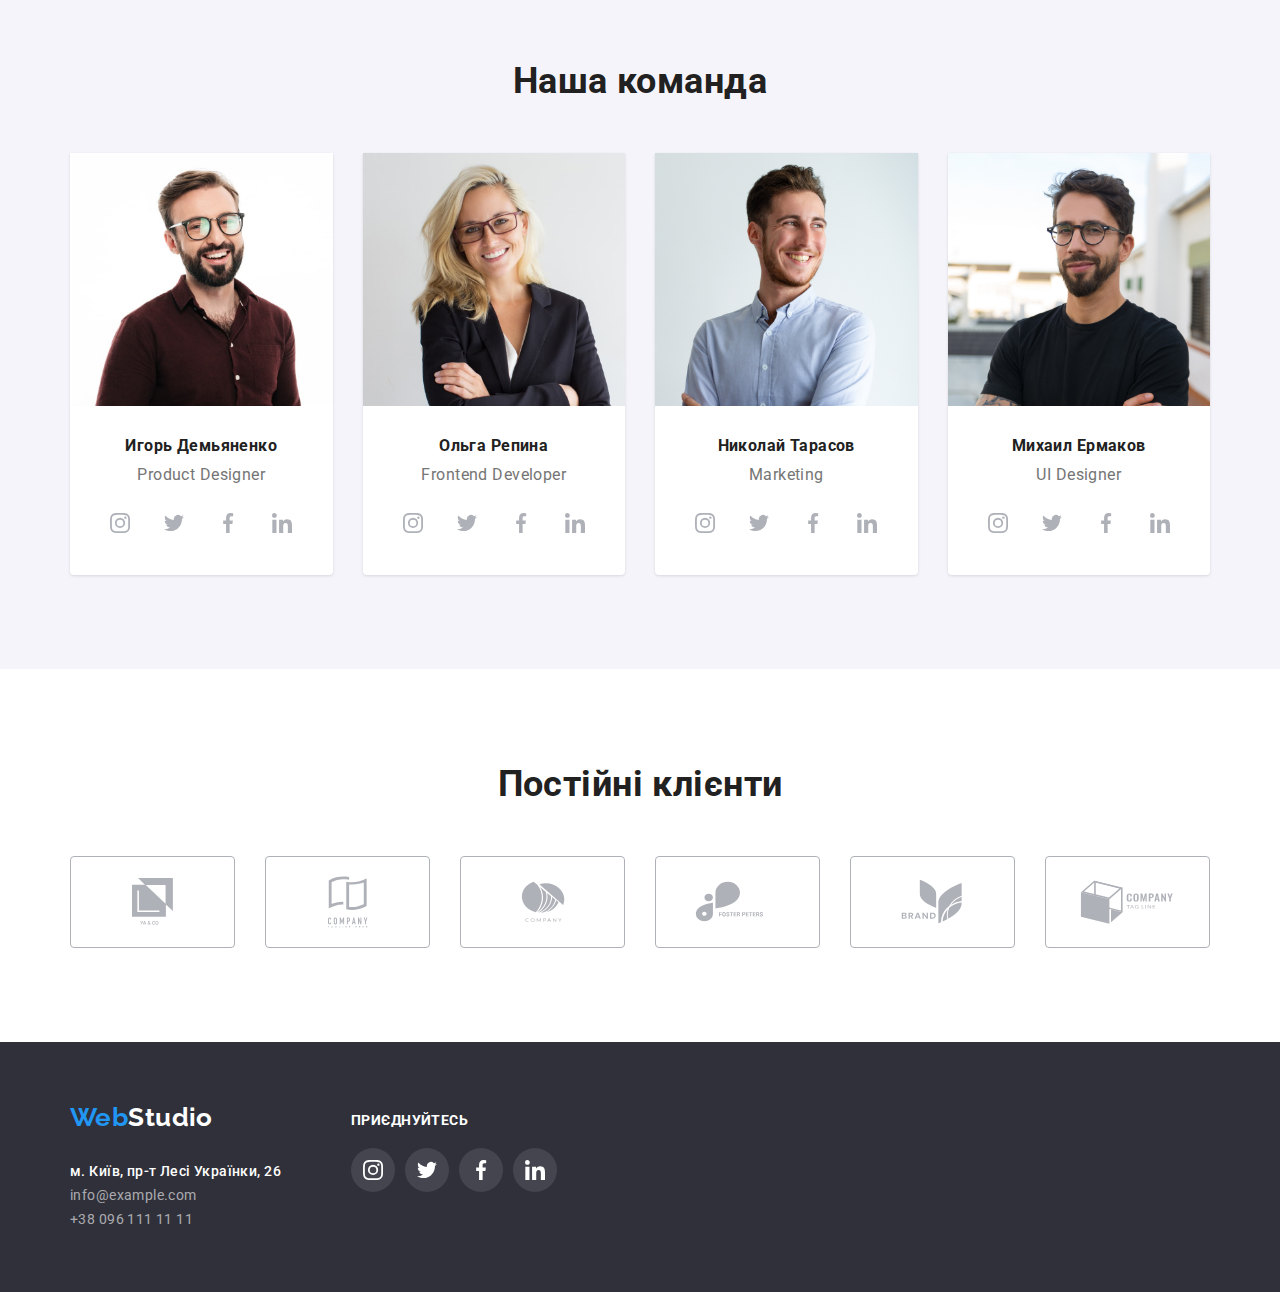
==== commit 89a23eb5: "ready" ====
--- a/index.html
+++ b/index.html
@@ -43,7 +43,7 @@
           <li class="contacts-list-item">
             <a href="info@devstudio.com" class="mail-tel">
               <svg class="icon-envelope" width="16" height="12">
-                <use href="./images/icons.svg#envelope"/>
+                <use href="./images/icons.svg#envelope" />
               </svg>
               info@devstudio.com</a
             >
@@ -51,7 +51,7 @@
           <li class="contacts-list-item">
             <a href="tel:+380961111111" class="mail-tel">
               <svg class="icon-smartphone" width="10" height="16">
-                <use href="./images/icons.svg#smartphone"/>
+                <use href="./images/icons.svg#smartphone" />
               </svg>
 
               +38 (096) 111-11-11
@@ -69,7 +69,11 @@
           <div class="backdrop is-hidden" data-modal>
             <div class="modal">
               <!-- <p>teeeext</p> -->
-              <button data-modal-close>Close</button>
+              <button type="button" class="modal-button" data-modal-close>
+                <svg class="icon-modal" width="11" height="11">
+                  <use href="./images/icons.svg#Vector" />
+                </svg>
+              </button>
             </div>
           </div>
         </div>
@@ -126,31 +130,38 @@
         </div>
       </section>
 
-    
       <section class="section about">
         <div class="container">
           <h2 class="about-title">Чим ми займаємось</h2>
           <ul class="about-list">
+            
             <li class="about-list-item">
               <a href="https://www.pexels.com/photo/animals-sweet-cat-kitty-57416/">
                 <img src="./images/photo1.jpg" alt="Печать на клавиатуре" width="370" />
               </a>
-    <div class="label-item">
-              <label class="label">Десктопні додатки</label></div>
-            </li>
+              <div class="label-item">
+                <label class="label">Десктопні додатки</label>
+              </div>
+            </li>
+
             <li class="about-list-item">
               <a href="https://www.pexels.com/photo/animals-sweet-cat-kitty-57416/">
                 <img src="./images/photo2.jpg" alt="Телефон в руках" width="370" />
               </a>
               <div class="label-item">
-              <label class="label">Мобільні додатки</label></div>
-            </li>
+                <label class="label">Мобільні додатки</label>
+              </div>
+            </li>
+
             <li class="about-list-item">
               <a href="https://www.pexels.com/photo/animals-sweet-cat-kitty-57416/">
                 <img src="./images/photo3.jpg" alt="Таблица оттенков в руках" width="370" />
-                              </a>
-                               <div class="label-item"><label class="label">Дизайнерські рішення</label></div>
-            </li>
+              </a>
+              <div class="label-item">
+                <label class="label">Дизайнерські рішення</label>
+              </div>
+            </li>
+
           </ul>
         </div>
       </section>
@@ -215,7 +226,7 @@
                   <h3>Ольга Репина</h3>
                   <p lang="en">Frontend Developer</p>
                 </div>
-                 <div class="links">
+                <div class="links">
                   <ul class="social-list">
                     <li class="social-list-item">
                       <a href="" class="icon-link">
@@ -262,7 +273,7 @@
                   <h3>Николай Тарасов</h3>
                   <p lang="en">Marketing</p>
                 </div>
-                 <div class="links">
+                <div class="links">
                   <ul class="social-list">
                     <li class="social-list-item">
                       <a href="" class="icon-link">
@@ -309,7 +320,7 @@
                   <h3>Михаил Ермаков</h3>
                   <p lang="en">UI Designer</p>
                 </div>
-               <div class="links">
+                <div class="links">
                   <ul class="social-list">
                     <li class="social-list-item">
                       <a href="" class="icon-link">
@@ -357,7 +368,7 @@
             <li class="clients-item">
               <a href="" class="clients-link">
                 <svg class="icon-clients" width="41" height="47">
-                  <use href="./images/icons.svg#group1"/>
+                  <use href="./images/icons.svg#group1" />
                 </svg>
               </a>
             </li>
@@ -372,14 +383,14 @@
             <li class="clients-item">
               <a href="" class="clients-link">
                 <svg class="icon-clients" width="44" height="41">
-                  <use href="./images/icons.svg#group3"/>
+                  <use href="./images/icons.svg#group3" />
                 </svg>
               </a>
             </li>
             <li class="clients-item">
               <a href="" class="clients-link">
                 <svg class="icon-clients" width="85" height="41">
-                  <use href="./images/icons.svg#group4"/>
+                  <use href="./images/icons.svg#group4" />
                 </svg>
               </a>
             </li>
@@ -393,7 +404,7 @@
             <li class="clients-item">
               <a href="" class="clients-link">
                 <svg class="icon-clients" width="94" height="44">
-                  <use href="./images/icons.svg#group6"/>
+                  <use href="./images/icons.svg#group6" />
                 </svg>
               </a>
             </li>
@@ -450,7 +461,7 @@
             <li class="footer-list-item">
               <a href="" class="footer-icon-link">
                 <svg class="footer-icon" width="20" height="20">
-                  <use href="./images/icons.svg#linkedin"/>
+                  <use href="./images/icons.svg#linkedin" />
                 </svg>
               </a>
             </li>
@@ -458,6 +469,6 @@
         </div>
       </div>
     </footer>
-     <script src="./js/modal.js"></script>
+    <script src="./js/modal.js"></script>
   </body>
 </html>
--- a/css/styles.css
+++ b/css/styles.css
@@ -104,6 +104,7 @@
   /* это необязательно */
   color: rgb(33, 33, 33);
   text-decoration: none;
+  transition: color 250ms cubic-bezier(0.4, 0, 0.2, 1);
 }
 
 .list-item.current::after {
@@ -122,8 +123,7 @@
   color: var(--accent-color);
 }
 
-.list-item:hover,
-.header-list .list-item:focus {
+.list-item:hover, .list-item:focus {
   color: var(--accent-color);
 }
 
@@ -204,7 +204,8 @@
 
 .contacts-list-item {
   display: flex;
-  justify-content: baseline;
+
+  /* justify-content: baseline; */
   text-decoration: none;
   color: rgba(117, 117, 117, 1);
 }
@@ -212,12 +213,16 @@
 .mail-tel {
   color: rgba(117, 117, 117, 1);
   text-decoration: none;
+  display: flex;
+  align-items: center;
+  transition: color 250ms cubic-bezier(0.4, 0, 0.2, 1);
 }
 
 .icon-smartphone,
 .icon-envelope {
   fill: currentColor;
   margin-right: 10px;
+  transition: fill 250ms cubic-bezier(0.4, 0, 0.2, 1);
 }
 
 .mail-tel:hover,
@@ -317,11 +322,13 @@
   height: 100%;
   background-color: rgba(0, 0, 0, 0.2);
   opacity: 1;
-  transition: opacity 250ms cubic-bezier(0.4, 0, 0.2, 1);
+  transition: opacity 250ms cubic-bezier(0.4, 0, 0.2, 1), 
+  visibility 250ms cubic-bezier(0.4, 0, 0.2, 1);
 }
 
 .backdrop.is-hidden {
   opacity: 0;
+  visibility: hidden;
   pointer-events: none; /*при таком классе на єлемент не действуют никакие собітия */
 }
 
@@ -335,10 +342,40 @@
   transform: translate(-50%, -50%) scale(1); /*властивість була перебита тому через пробіл записуємо */
   min-width: 528px;
   min-height: 581px;
-  padding: 15px;
+  /* padding-top: 8px;
+   padding-right: 8px;
+  padding-left: 490px; */
   background-color: rgba(255, 255, 255, 1);
+  border-radius: 4px;
+  box-shadow: 0px 2px 1px 0px rgba(0, 0, 0, 0.2);
+box-shadow: 0px 1px 1px 0px rgba(0, 0, 0, 0.14);
+box-shadow: 0px 1px 3px 0px rgba(0, 0, 0, 0.12);
+
   /* transform: scale(1); */
   transition: transform 250ms cubic-bezier(0.4, 0, 0.2, 1);
+}
+.no-scroll{
+  overflow: hidden;
+}
+
+.modal-button {
+  position: absolute;
+  right: 8px;
+  top: 8px;
+  display: inline-block;
+padding: 0;
+     width: 30px;
+  height: 30px;
+  background-color:rgba(255, 255, 255, 1);
+  border-radius: 50%;
+  border: 1px solid rgba(0, 0, 0, 0.1);
+  cursor: pointer;
+  
+}
+
+.icon-modal {
+  fill: rgba(0, 0, 0, 1);
+
 }
 
 /* ----------------------Features----------------------------*/
@@ -370,7 +407,6 @@
   flex-wrap: wrap;
   margin-left: -30px;
   justify-content: center;
-  align-items: center;
   outline: 1px solid #2f303a;
 }
 
@@ -461,36 +497,34 @@
 .about-list-item {
   flex-basis: calc(100% / 3 - 30px);
   margin-left: 30px;
-  position: relative;
-}
-
-.about-list-item::after {
-  display: inline-block;
-  content: '';
-  position: absolute;
-  width: 100%;
-  height: 70px;
-  background-color: rgba(47, 48, 58, 0.8);
-  left: 0;
-  bottom: 0;
-}
+  
+}
+
 .label-item {
-  position: relative;
-  display: flex;
-  justify-content: center;
-}
+ position: relative;
+
+}
+
+
 .label {
   position: absolute;
-  display: flex;
+  bottom: 0;
+  display: flex;
+  align-items: center;
+  justify-content: center;
+  width: 100%;
+  height: 70px;
   font-size: 14px;
   font-weight: 700;
   line-height: 1.17;
   text-transform: uppercase;
   text-align: center;
   color: rgba(255, 255, 255, 1);
-  bottom: 27px;
-  z-index: 1;
-  /* transform: translate(-50%,-50%); */
+  background-color: rgba(47, 48, 58, 0.8);
+  
+  white-space: nowrap; /* забороняємо пренос на нову строку*/
+   overflow: hidden; /*ховаємо все зайве але треба падінги поставити */
+  text-overflow: ellipsis;
 }
 
 /* Варіант: .about-list-item:not(:last-child) {
@@ -585,10 +619,12 @@
   display: flex;
   justify-content: center;
   align-items: center;
+  transition: background-color 250ms cubic-bezier(0.4, 0, 0.2, 1);
 }
 
 .icon {
   fill: currentColor;
+  transition: color 250ms cubic-bezier(0.4, 0, 0.2, 1);
 }
 
 .icon-link:hover,
@@ -626,10 +662,12 @@
   border: 1px solid var(--icon-color);
   border-radius: 4px;
   color: var(--icon-color);
+  transition: border 250ms cubic-bezier(0.4, 0, 0.2, 1);
 }
 
 .icon-clients {
   fill: currentColor;
+  transition: fill 250ms cubic-bezier(0.4, 0, 0.2, 1);
 }
 
 .clients-link:hover,
@@ -749,6 +787,7 @@
   justify-content: center;
   align-items: center;
   color: rgba(255, 255, 255, 1);
+  transition: background-color 250ms cubic-bezier(0.4, 0, 0.2, 1);
 }
 
 .footer-icon {
@@ -774,15 +813,16 @@
 .button-list-item {
   height: 38px;
   border-radius: 4px;
-  background: var(--accent-color);
   font-family: inherit;
   font-size: 16px;
   line-height: 1.63;
   text-align: center;
   letter-spacing: 0.03em;
   background-color: #f5f4fa;
+  cursor: pointer;
   border: 1px solid rgba(238, 238, 238, 1);
   border-radius: 4px;
+  transition: background-color 250ms cubic-bezier(0.4, 0, 0.2, 1), color 250ms cubic-bezier(0.4, 0, 0.2, 1) ;
 }
 
 .button-list-item:hover,
@@ -792,11 +832,6 @@
 }
 
 /* Portfolio List Section */
-
-.portfolio {
-  border: 1px solid rgba(238, 238, 238, 1);
-  /* margin-left: -30px; */
-}
 
 .card-set {
   margin: 0; /*reset */
@@ -816,25 +851,27 @@
   /*тоже самое что и ширина , хотим 3 колонки чтоб всега было */
   margin-left: 30px;
   margin-top: 30px;
-  border-bottom: 1px solid rgba(238, 238, 238, 1);
+
 }
 .card {
+  display: block;
+  text-decoration: none;
   width: 100%;
   margin-left: auto;
   margin-right: auto;
   overflow: hidden;
   cursor: pointer;
-}
-
-.card-thumb {
-  position: relative;
-  overflow: hidden;
-}
-
-.card-thumb:hover {
+  border: 1px solid rgba(238, 238, 238, 1)
+}
+.card:hover, .card:focus {
   box-shadow: 1px 4px 6px 0px rgba(0, 0, 0, 0.16);
   box-shadow: 0px 4px 4px 0px rgba(0, 0, 0, 0.06);
   box-shadow: 0px 1px 1px 0px rgba(0, 0, 0, 0.12);
+}
+
+ .card-thumb {
+  position: relative;
+  overflow: hidden; /*or auto*/
 }
 
 .card-thumb::before {
@@ -852,32 +889,39 @@
 }
 
 .card:hover .card-thumb::before {
-  /*При ховере сюда возьми его бивор и примени стили */
+  /*При ховере сюда возьми его бивор и примени стили*/ 
   opacity: 1;
 }
 
 .card:hover .card-thumb::before {
   transform: translateY(0);
-}
+} 
 
 .text-description {
   position: absolute;
-  top: 0;
-  left: 0;
-  transform: translate(-50%, -50%) translateY(100%);
+  display: flex;
+  justify-content: center;
+  align-items: center;
+  padding-left: 24px;
+  padding-right: 24px;
+ bottom: 0;
+  transform: translateY(100%);
   color: #ffffff;
-  /* outline: 2px solid sandybrown; */
-  opacity: 0;
+  background-color: rgba(33, 150, 243, 0.9);
+ 
+  opacity: 1;
   font-size: 18px;
-  width: 322px;
+  width: 100%;
+  height: 100%;
   line-height: 1.56;
   font-weight: 400;
+  text-align: left;
   transition: transform 250ms cubic-bezier(0.4, 0, 0.2, 1);
 }
 
 .card:hover .text-description {
   opacity: 1;
-  transform: translate(-50%, -50%) translateY(0);
+  transform: translateY(0);
 }
 
 .text-box {
@@ -890,11 +934,13 @@
 .portfolio-title {
   margin-block-end: 0;
   margin-block-start: 0;
-  font-size: 18px;
+   font-size: 18px;
   font-weight: 700;
   line-height: 2;
   letter-spacing: 0.06em;
   text-align: left;
+ color: rgba(33, 33, 33, 1);
+
 }
 
 .portfolio-text {
@@ -905,5 +951,6 @@
   font-weight: 400;
   line-height: 1.88;
   text-align: left;
+
   color: rgba(117, 117, 117, 1);
 }
